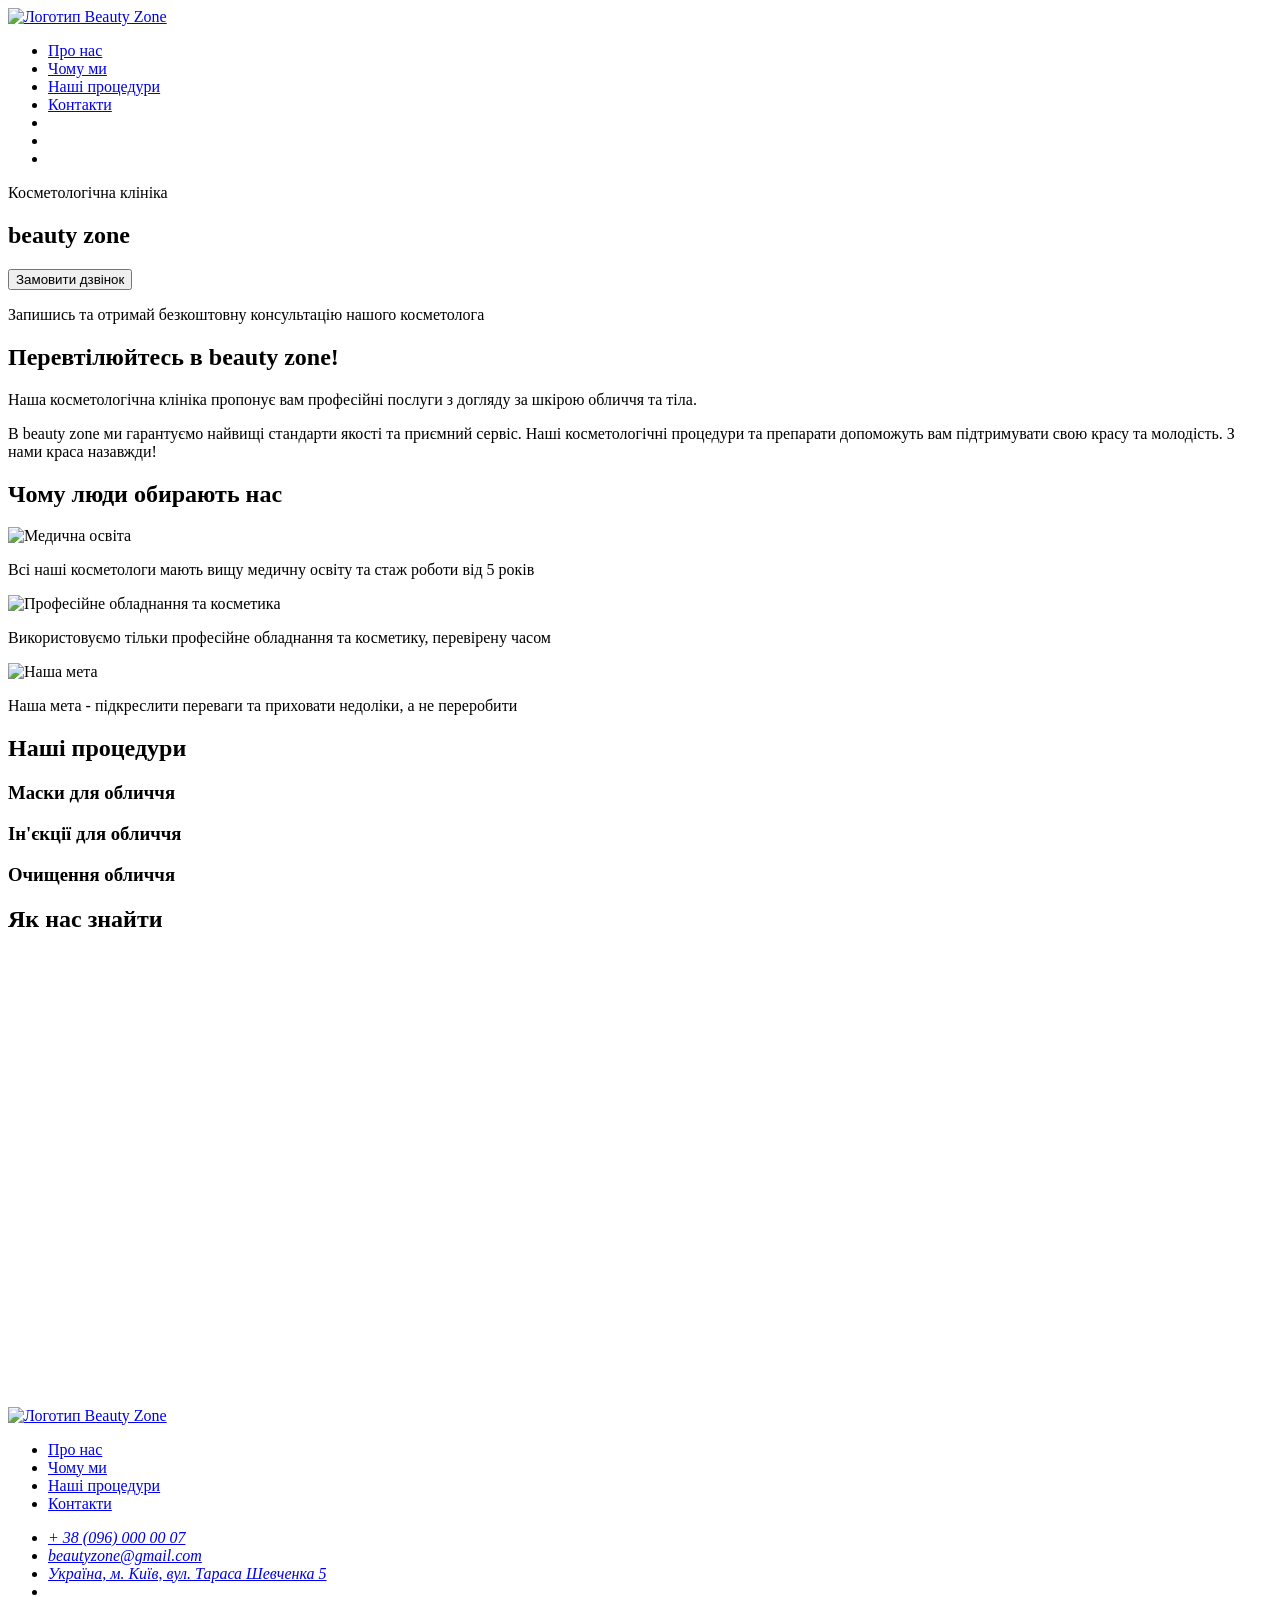
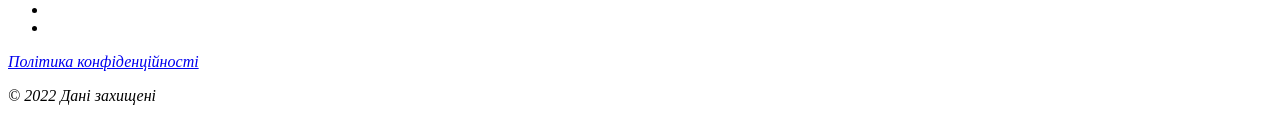
==== beaty-zone/index.html @ be11e013 "semantic markup added" ====
<!doctype html>
<html lang="uk">
  <head>
    <meta charset="UTF-8" />
    <meta name="viewport" content="width=device-width, initial-scale=1.0" />
    <!-- Styles -->
    <link rel="stylesheet" href="./css/styles.css" />
    <title>Beauty Zone</title>
  </head>
  <body>
    <header>
      <nav>
        <a href="index.html">
          <img src="./images/logo.svg" alt="Логотип Beauty Zone" />
        </a>
        <ul>
          <li><a href="#">Про нас</a></li>
          <li><a href="#">Чому ми</a></li>
          <li><a href="#">Наші процедури</a></li>
          <li><a href="#">Контакти</a></li>
          <li>
            <a href="#">
              <!-- telephone receiver icon -->
            </a>
          </li>
          <li>
            <a href="#">
              <!-- facebook icon -->
            </a>
          </li>
          <li>
            <a href="#">
              <!-- instagram icon -->
            </a>
          </li>
        </ul>
      </nav>
    </header>
    <main>
      <section>
        <p>Косметологічна клініка</p>
        <h1>beauty zone</h1>
        <button type="button">Замовити дзвінок</button>
        <p>Запишись та отримай безкоштовну консультацію нашого косметолога</p>
      </section>
      <section>
        <h2>Перевтілюйтесь в beauty zone!</h2>
        <p>
          Наша косметологічна клініка пропонує вам професійні послуги з догляду
          за шкірою обличчя та тіла.
        </p>
        <p>
          B beauty zone ми гарантуємо найвищі стандарти якості та приємний
          сервіс. Наші косметологічні процедури та препарати допоможуть вам
          підтримувати свою красу та молодість. З нами краса назавжди!
        </p>
      </section>
      <section>
        <h2>Чому люди обирають нас</h2>
        <article>
          <img src="./images/education.svg" alt="Медична освіта" />
          <p>
            Всі наші косметологи мають вищу медичну освіту та стаж роботи від 5
            років
          </p>
        </article>
        <article>
          <img
            src="./images/professional.svg"
            alt="Професійне обладнання та косметика"
          />
          <p>
            Використовуємо тільки професійне обладнання та косметику, перевірену
            часом
          </p>
        </article>
        <article>
          <img src="./images/purpose.svg" alt="Наша мета" />
          <p>
            Наша мета - підкреслити переваги та приховати недоліки, а не
            переробити
          </p>
        </article>
      </section>
      <section>
        <h2>Наші процедури</h2>
        <article>
          <h3>Маски для обличчя</h3>
        </article>
        <article>
          <h3>Ін'єкції для обличчя</h3>
        </article>
        <article>
          <h3>Очищення обличчя</h3>
        </article>
      </section>
      <section>
        <h2>Як нас знайти</h2>
        <iframe
          src="https://www.google.com/maps/embed?pb=!1m18!1m12!1m3!1d2540.9400613933917!2d30.5181289!3d50.4422171!2m3!1f0!2f0!3f0!3m2!1i1024!2i768!4f13.1!3m3!1m2!1s0x40d4cef8b5f6338d%3A0x25c7f06ad686451c!2z0LHRg9C70YzQstCw0YAg0KLQsNGA0LDRgdCwINCo0LXQstGH0LXQvdC60LAsIDUsINCa0LjRl9CyLCAwMjAwMA!5e0!3m2!1suk!2sua!4v1780265875647!5m2!1suk!2sua"
          width="600"
          height="450"
          style="border: 0"
          allowfullscreen=""
          loading="lazy"
          referrerpolicy="no-referrer-when-downgrade"
        ></iframe>
      </section>
      <footer>
        <nav>
          <a href="index.html">
            <img src="./images/logo.svg" alt="Логотип Beauty Zone" />
          </a>
          <ul>
            <li><a href="#">Про нас</a></li>
            <li><a href="#">Чому ми</a></li>
            <li><a href="#">Наші процедури</a></li>
            <li><a href="#">Контакти</a></li>
          </ul>
        </nav>
        <address>
          <ul>
            <li><a href="tel:+380960000007">+ 38 (096) 000 00 07</a></li>
            <li>
              <a href="mailto:beautyzone@gmail.com">beautyzone@gmail.com</a>
            </li>
            <li>
              <a
                href="https://maps.app.goo.gl/tMkbEoE7wJR4bHdy6"
                target="_blank"
                >Україна, м. Київ, вул. Тараса Шевченка 5
              </a>
            </li>
            <li>
              <a href="#">
                <!-- telephone receiver icon -->
              </a>
            </li>
            <li>
              <a href="#">
                <!-- facebook icon -->
              </a>
            </li>
            <li>
              <a href="#">
                <!-- instagram icon -->
              </a>
            </li>
          </ul>
          <a href="#" target="_blank">Політика конфіденційності</a>
          <p>&copy; 2022 Дані захищені</p>
        </address>
      </footer>
    </main>
  </body>
</html>
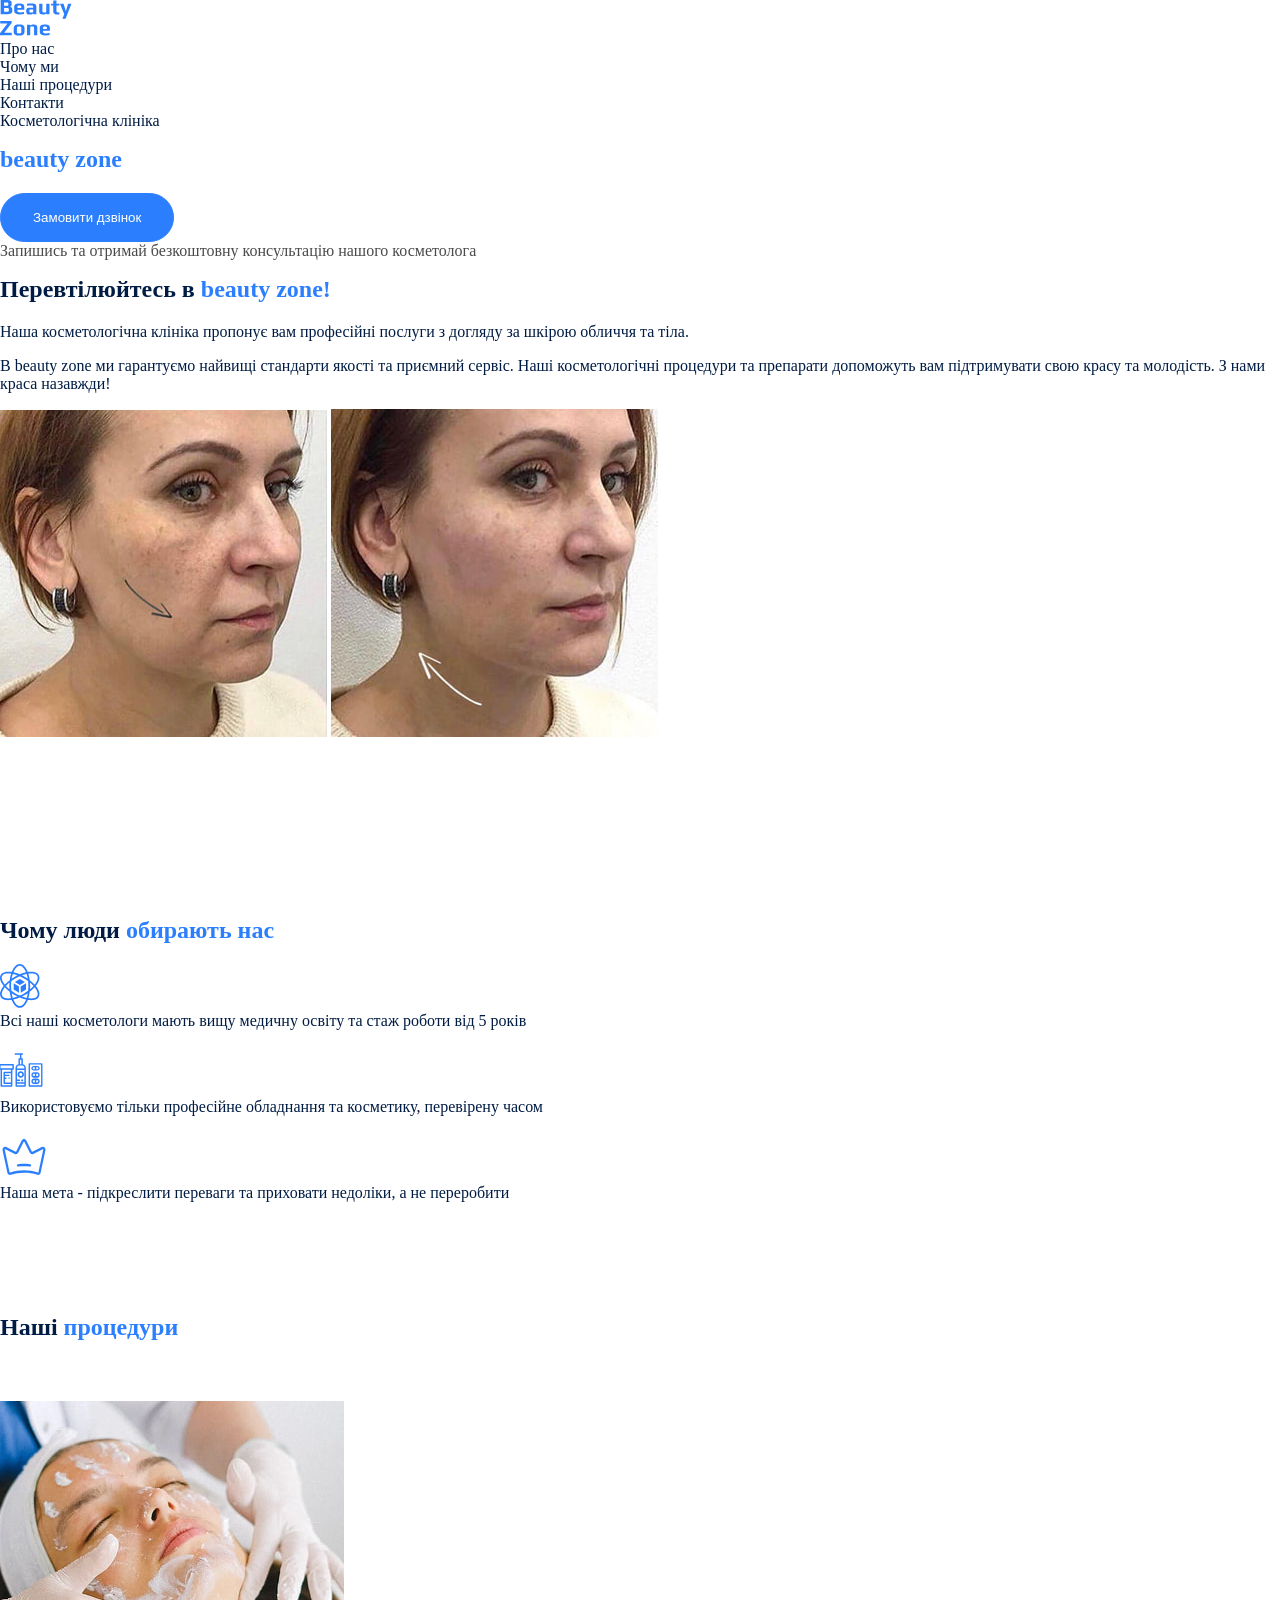
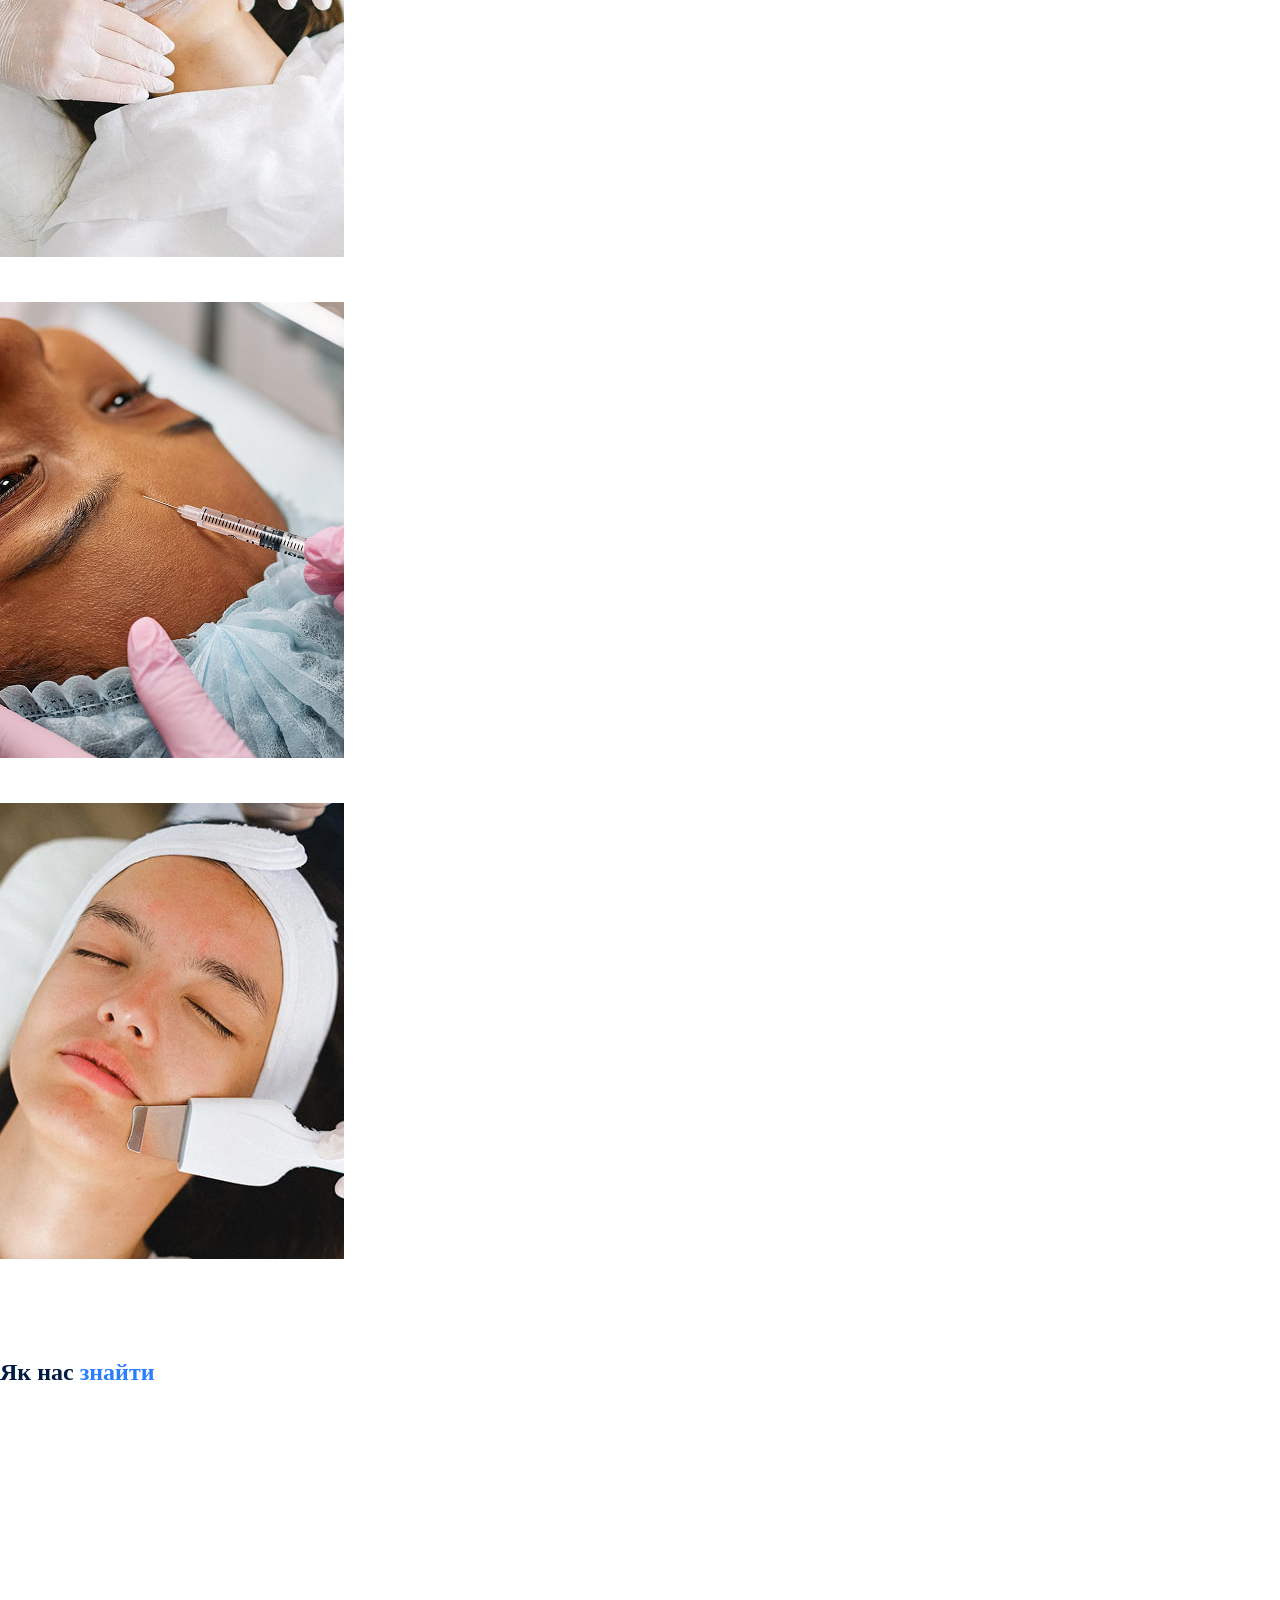
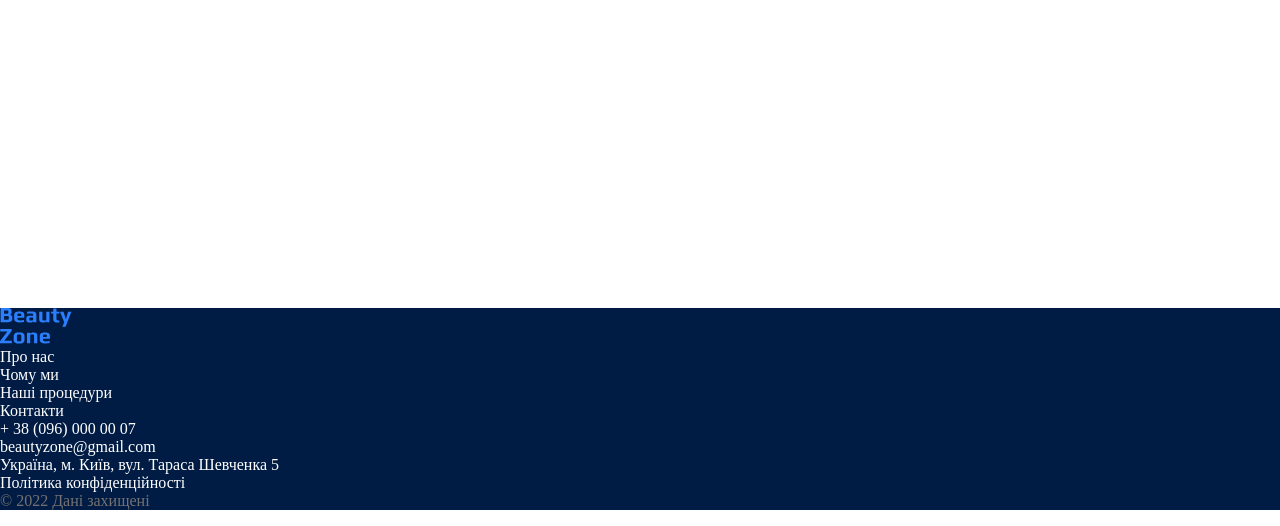
==== commit 07b68dea: "Merge branch 'main' of https://github.com/MaksUP/genius-space" ====
--- a/beaty-zone/index.html
+++ b/beaty-zone/index.html
@@ -11,13 +11,13 @@
     <header>
       <nav>
         <a href="index.html">
-          <img src="./images/logo.svg" alt="Логотип Beauty Zone" />
+          <img src="./images/brand-logo.svg" alt="Логотип Beauty Zone" />
         </a>
         <ul>
-          <li><a href="#">Про нас</a></li>
-          <li><a href="#">Чому ми</a></li>
-          <li><a href="#">Наші процедури</a></li>
-          <li><a href="#">Контакти</a></li>
+          <li><a class="nav-link" href="#">Про нас</a></li>
+          <li><a class="nav-link" href="#">Чому ми</a></li>
+          <li><a class="nav-link" href="#">Наші процедури</a></li>
+          <li><a class="nav-link" href="#">Контакти</a></li>
           <li>
             <a href="#">
               <!-- telephone receiver icon -->
@@ -39,24 +39,39 @@
     <main>
       <section>
         <p>Косметологічна клініка</p>
-        <h1>beauty zone</h1>
-        <button type="button">Замовити дзвінок</button>
-        <p>Запишись та отримай безкоштовну консультацію нашого косметолога</p>
+        <h1 class="banner-title">beauty zone</h1>
+        <button class="order-button" type="button">Замовити дзвінок</button>
+        <p class="banner-text">
+          Запишись та отримай безкоштовну консультацію нашого косметолога
+        </p>
       </section>
-      <section>
-        <h2>Перевтілюйтесь в beauty zone!</h2>
-        <p>
+      <section class="description-section">
+        <h2 class="section-title">
+          Перевтілюйтесь в <span class="accent">beauty zone!</span>
+        </h2>
+        <p class="description-text">
           Наша косметологічна клініка пропонує вам професійні послуги з догляду
           за шкірою обличчя та тіла.
         </p>
-        <p>
-          B beauty zone ми гарантуємо найвищі стандарти якості та приємний
-          сервіс. Наші косметологічні процедури та препарати допоможуть вам
-          підтримувати свою красу та молодість. З нами краса назавжди!
+        <p class="description-text">
+          B <span class="accent">beauty zone</span> ми гарантуємо найвищі
+          стандарти якості та приємний сервіс. Наші косметологічні процедури та
+          препарати допоможуть вам підтримувати свою красу та молодість. З нами
+          краса назавжди!
         </p>
+        <img
+          src="./images/woman-before.jpg"
+          alt="Фото жінки до пластичної операції"
+        />
+        <img
+          src="./images/woman-after.jpg"
+          alt="Фото жінки після пластичної операції"
+        />
       </section>
-      <section>
-        <h2>Чому люди обирають нас</h2>
+      <section class="advantages-section section">
+        <h2 class="section-title">
+          Чому люди <span class="accent">обирають нас</span>
+        </h2>
         <article>
           <img src="./images/education.svg" alt="Медична освіта" />
           <p>
@@ -82,20 +97,34 @@
           </p>
         </article>
       </section>
-      <section>
-        <h2>Наші процедури</h2>
+      <section class="section">
+        <h2 class="section-title">
+          Наші <span class="accent">процедури</span>
+        </h2>
         <article>
-          <h3>Маски для обличчя</h3>
+          <h3 class="procedure-title">Маски для обличчя</h3>
+          <img
+            src="./images/face-masks.jpg"
+            alt="Фото жінки з маскою на обличчі"
+          />
         </article>
         <article>
-          <h3>Ін'єкції для обличчя</h3>
+          <h3 class="procedure-title">Ін'єкції для обличчя</h3>
+          <img
+            src="./images/facial-injections.jpg"
+            alt="Фото жінки, якій роблять ін'єкцію"
+          />
         </article>
         <article>
-          <h3>Очищення обличчя</h3>
+          <h3 class="procedure-title">Очищення обличчя</h3>
+          <img
+            src="./images/facial-cleansing.jpg"
+            alt="Фото жінки, якій очищують обличчя"
+          />
         </article>
       </section>
-      <section>
-        <h2>Як нас знайти</h2>
+      <section class="section">
+        <h2 class="section-title">Як нас <span class="accent">знайти</span></h2>
         <iframe
           src="https://www.google.com/maps/embed?pb=!1m18!1m12!1m3!1d2540.9400613933917!2d30.5181289!3d50.4422171!2m3!1f0!2f0!3f0!3m2!1i1024!2i768!4f13.1!3m3!1m2!1s0x40d4cef8b5f6338d%3A0x25c7f06ad686451c!2z0LHRg9C70YzQstCw0YAg0KLQsNGA0LDRgdCwINCo0LXQstGH0LXQvdC60LAsIDUsINCa0LjRl9CyLCAwMjAwMA!5e0!3m2!1suk!2sua!4v1780265875647!5m2!1suk!2sua"
           width="600"
@@ -105,27 +134,35 @@
           loading="lazy"
           referrerpolicy="no-referrer-when-downgrade"
         ></iframe>
+        <!-- <form action=""></form>  -->
       </section>
       <footer>
         <nav>
           <a href="index.html">
-            <img src="./images/logo.svg" alt="Логотип Beauty Zone" />
+            <img src="./images/brand-logo.svg" alt="Логотип Beauty Zone" />
           </a>
           <ul>
-            <li><a href="#">Про нас</a></li>
-            <li><a href="#">Чому ми</a></li>
-            <li><a href="#">Наші процедури</a></li>
-            <li><a href="#">Контакти</a></li>
+            <li><a class="footer-link" href="#">Про нас</a></li>
+            <li><a class="footer-link" href="#">Чому ми</a></li>
+            <li><a class="footer-link" href="#">Наші процедури</a></li>
+            <li><a class="footer-link" href="#">Контакти</a></li>
           </ul>
         </nav>
         <address>
           <ul>
-            <li><a href="tel:+380960000007">+ 38 (096) 000 00 07</a></li>
             <li>
-              <a href="mailto:beautyzone@gmail.com">beautyzone@gmail.com</a>
+              <a class="footer-link" href="tel:+380960000007"
+                >+ 38 (096) 000 00 07</a
+              >
+            </li>
+            <li>
+              <a class="footer-link" href="mailto:beautyzone@gmail.com"
+                >beautyzone@gmail.com</a
+              >
             </li>
             <li>
               <a
+                class="footer-link"
                 href="https://maps.app.goo.gl/tMkbEoE7wJR4bHdy6"
                 target="_blank"
                 >Україна, м. Київ, вул. Тараса Шевченка 5
@@ -147,8 +184,10 @@
               </a>
             </li>
           </ul>
-          <a href="#" target="_blank">Політика конфіденційності</a>
-          <p>&copy; 2022 Дані захищені</p>
+          <a class="footer-link" href="#" target="_blank">
+            Політика конфіденційності
+          </a>
+          <p class="address-copyright">&copy; 2022 Дані захищені</p>
         </address>
       </footer>
     </main>
--- a/beaty-zone/css/styles.css
+++ b/beaty-zone/css/styles.css
@@ -0,0 +1,115 @@
+:root {
+  --color-primary-light-blue: #2b7fff;
+  --color-primary-dark-blue: #011c44;
+  --color-primary-white: #ffffff;
+  --color-secondary-light-gray: #747272;
+  --color-secondary-dark-gray: #4a4a4a;
+  --color-secondary-dark-blue: #011f4a;
+}
+
+/* Base */
+* {
+  box-sizing: border-box;
+}
+
+body {
+  color: var(--color-primary-dark-blue);
+  margin: 0;
+}
+
+footer {
+  background-color: var(--color-primary-dark-blue);
+}
+
+h1,
+h2,
+h3,
+h4,
+h5,
+h6,
+p {
+  margin-top: 0;
+}
+
+a {
+  text-decoration: none;
+}
+
+address {
+  font-style: normal;
+}
+
+ul {
+  list-style-type: none;
+  margin: 0;
+  padding: 0;
+}
+
+/* Section */
+.section {
+  padding: 48px 0;
+}
+
+.section-title .accent {
+  color: #2b7fff;
+}
+
+/* Navigation */
+.nav-link {
+  color: var(--color-primary-dark-blue);
+}
+
+.nav-link:hover {
+  color: var(--color-primary-light-blue);
+}
+
+/* Banner section */
+.banner-title {
+  color: var(--color-primary-light-blue);
+}
+
+.order-button {
+  color: var(--color-primary-white);
+  background-color: var(--color-primary-light-blue);
+  border: 1px solid var(--color-primary-light-blue);
+  border-radius: 32px;
+  padding: 16px 32px;
+  cursor: pointer;
+}
+
+.banner-text {
+  color: var(--color-secondary-dark-gray);
+}
+
+/* Description section */
+.description-section {
+  padding-bottom: 176px;
+}
+
+.description-text .accent {
+}
+
+/* Advantages section */
+.advantages-section {
+  padding-top: 0;
+}
+
+/* Procedures section */
+.procedure-title {
+  color: var(--color-primary-white);
+}
+
+/* Location section */
+
+/* Footer */
+.footer-link {
+  color: var(--color-primary-white);
+}
+
+.footer-link:hover {
+  color: var(--color-primary-light-blue);
+}
+
+.address-copyright {
+  color: var(--color-secondary-light-gray);
+}
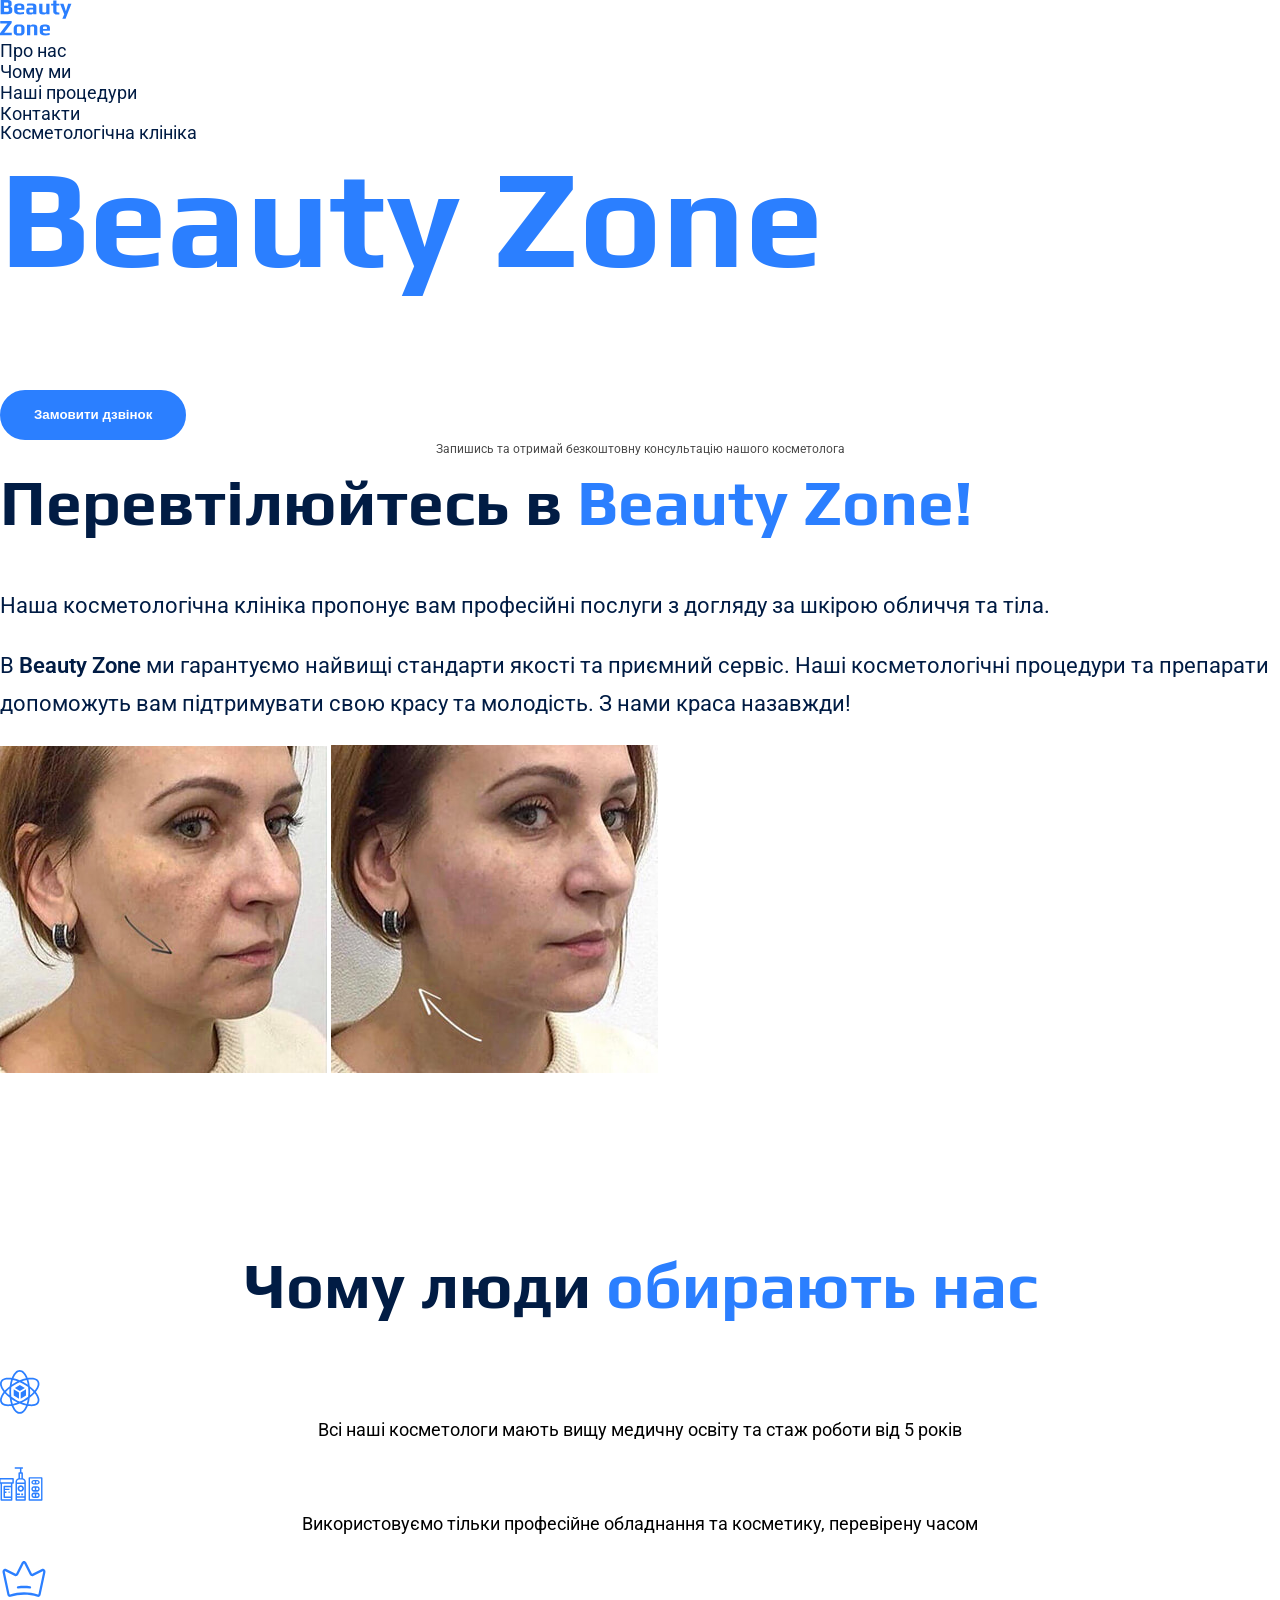
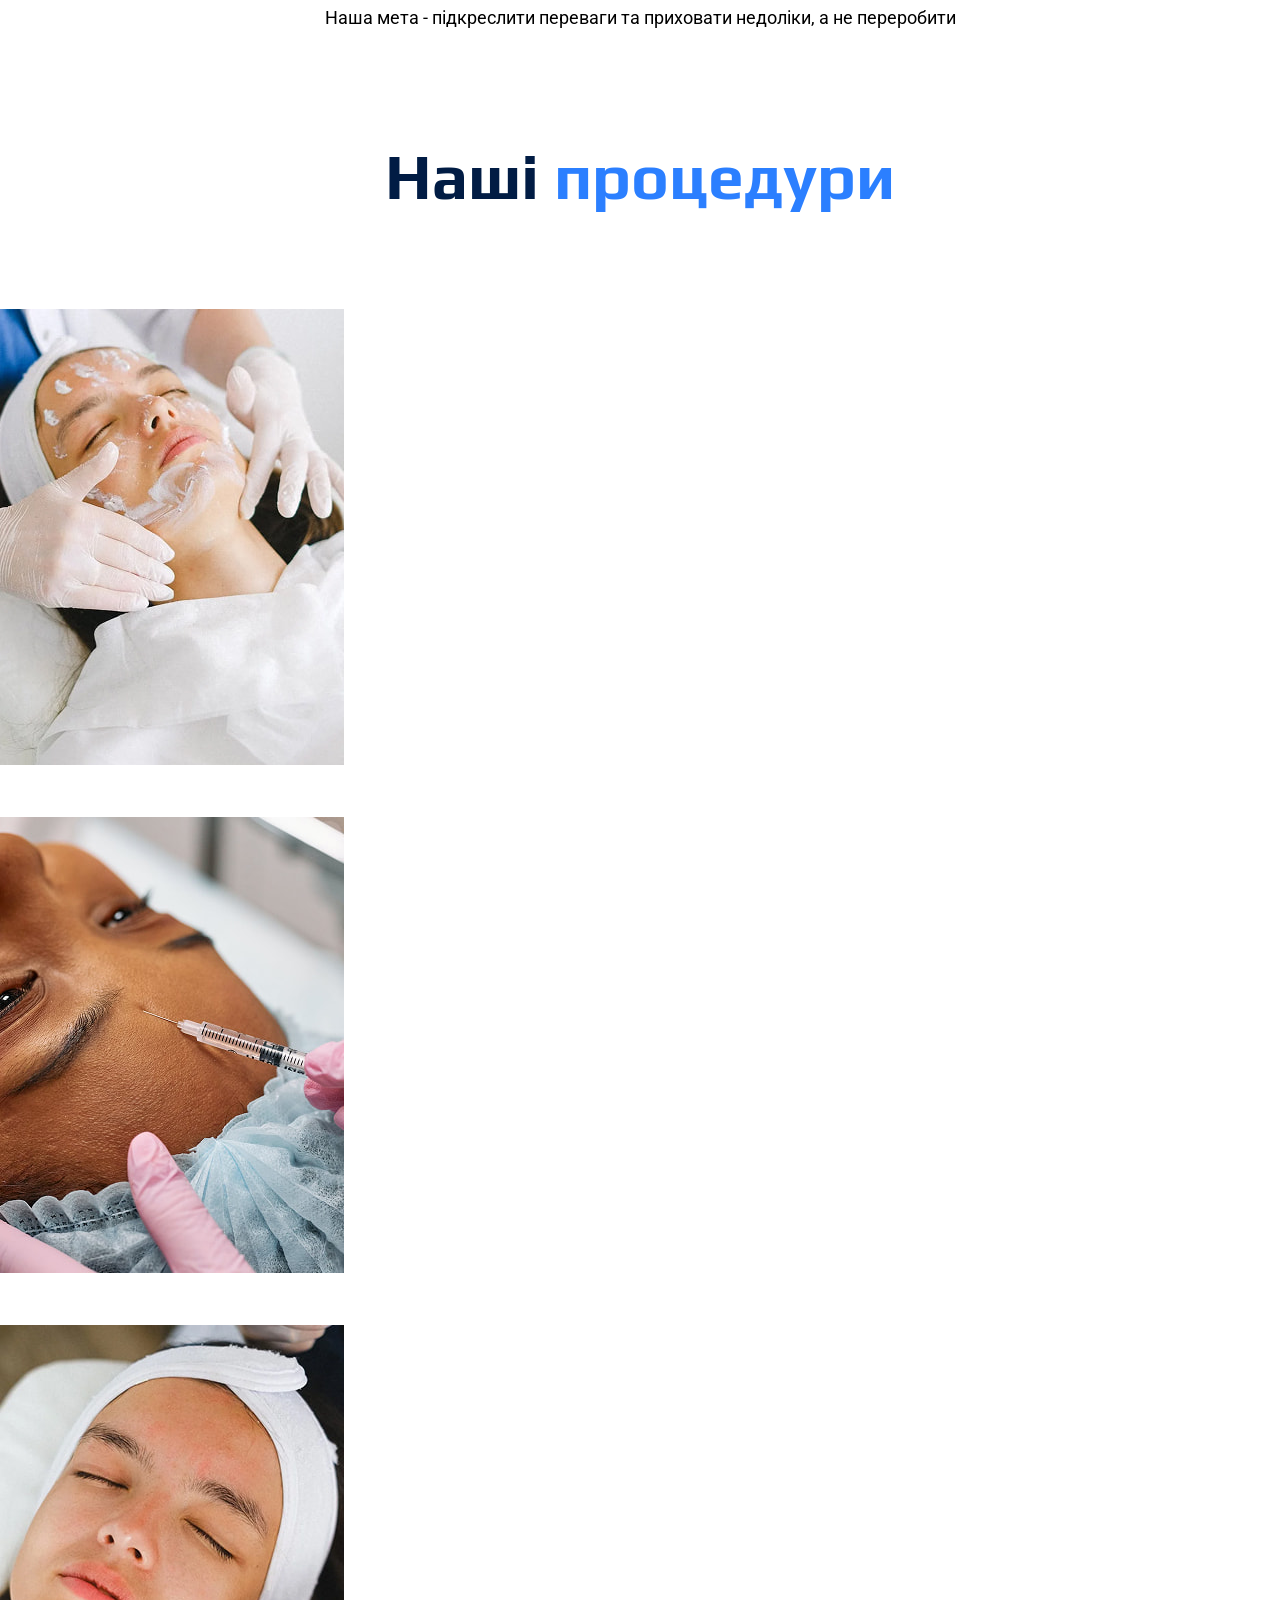
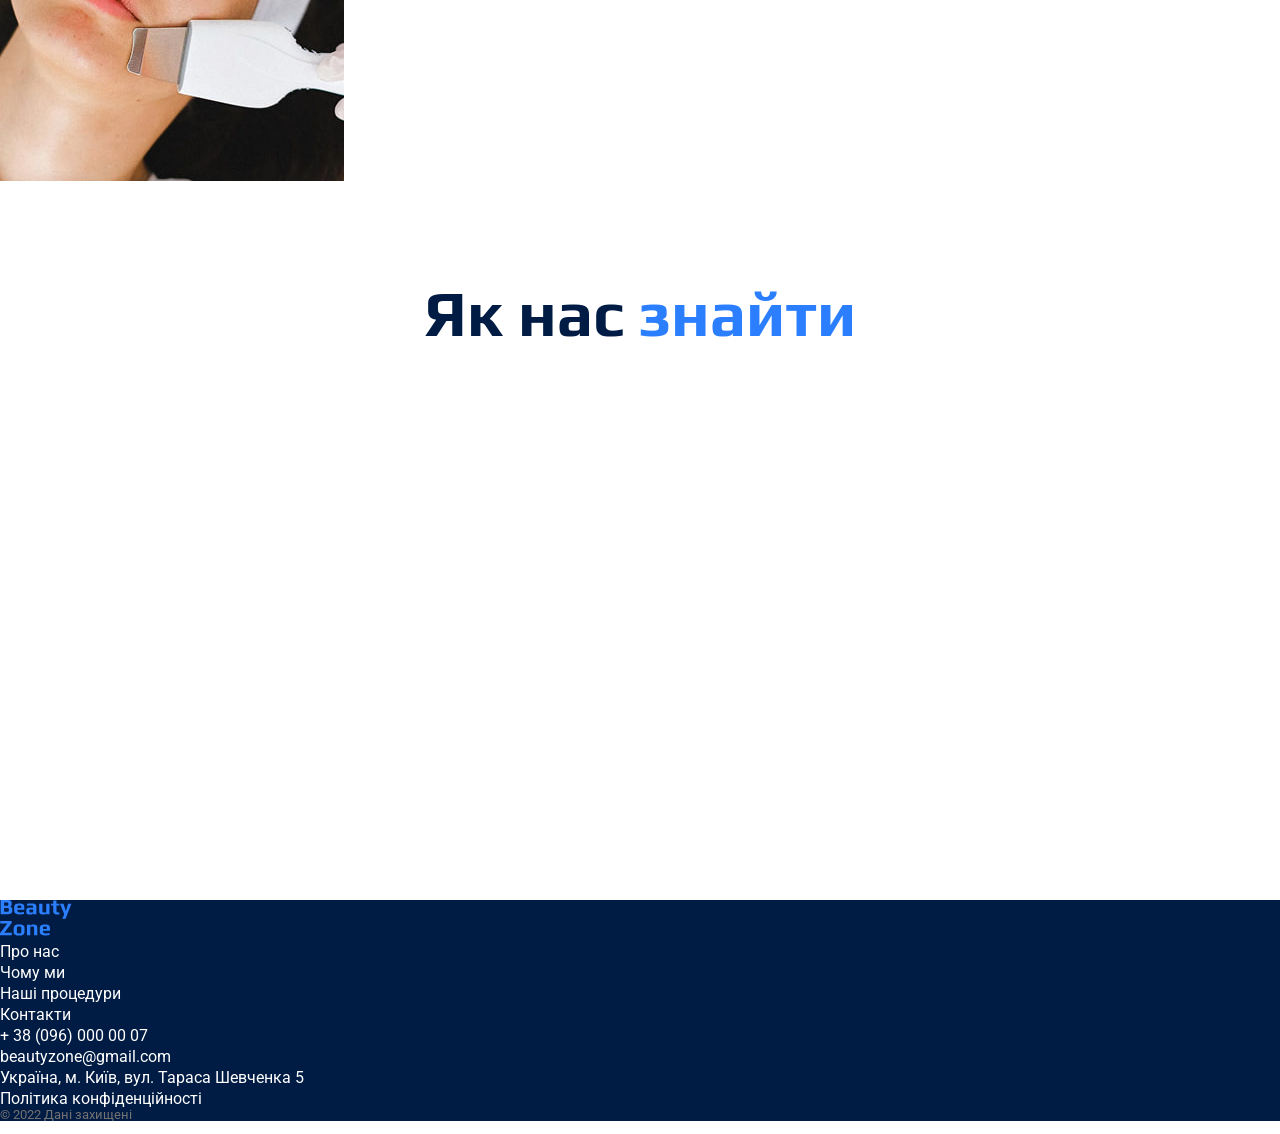
==== commit f2d21b79: "fonts added" ====
--- a/beaty-zone/index.html
+++ b/beaty-zone/index.html
@@ -38,8 +38,8 @@
     </header>
     <main>
       <section>
-        <p>Косметологічна клініка</p>
-        <h1 class="banner-title">beauty zone</h1>
+        <p class="banner-title">Косметологічна клініка</p>
+        <h1 class="banner-brand capitalize">beauty zone</h1>
         <button class="order-button" type="button">Замовити дзвінок</button>
         <p class="banner-text">
           Запишись та отримай безкоштовну консультацію нашого косметолога
@@ -47,17 +47,17 @@
       </section>
       <section class="description-section">
         <h2 class="section-title">
-          Перевтілюйтесь в <span class="accent">beauty zone!</span>
+          Перевтілюйтесь в <span class="accent capitalize">beauty zone!</span>
         </h2>
         <p class="description-text">
           Наша косметологічна клініка пропонує вам професійні послуги з догляду
           за шкірою обличчя та тіла.
         </p>
         <p class="description-text">
-          B <span class="accent">beauty zone</span> ми гарантуємо найвищі
-          стандарти якості та приємний сервіс. Наші косметологічні процедури та
-          препарати допоможуть вам підтримувати свою красу та молодість. З нами
-          краса назавжди!
+          B <span class="brand capitalize">beauty zone</span> ми гарантуємо
+          найвищі стандарти якості та приємний сервіс. Наші косметологічні
+          процедури та препарати допоможуть вам підтримувати свою красу та
+          молодість. З нами краса назавжди!
         </p>
         <img
           src="./images/woman-before.jpg"
@@ -69,12 +69,12 @@
         />
       </section>
       <section class="advantages-section section">
-        <h2 class="section-title">
+        <h2 class="advantages-title section-title">
           Чому люди <span class="accent">обирають нас</span>
         </h2>
         <article>
           <img src="./images/education.svg" alt="Медична освіта" />
-          <p>
+          <p class="advantage-text">
             Всі наші косметологи мають вищу медичну освіту та стаж роботи від 5
             років
           </p>
@@ -84,21 +84,21 @@
             src="./images/professional.svg"
             alt="Професійне обладнання та косметика"
           />
-          <p>
+          <p class="advantage-text">
             Використовуємо тільки професійне обладнання та косметику, перевірену
             часом
           </p>
         </article>
         <article>
           <img src="./images/purpose.svg" alt="Наша мета" />
-          <p>
+          <p class="advantage-text">
             Наша мета - підкреслити переваги та приховати недоліки, а не
             переробити
           </p>
         </article>
       </section>
       <section class="section">
-        <h2 class="section-title">
+        <h2 class="procedures-title section-title">
           Наші <span class="accent">процедури</span>
         </h2>
         <article>
@@ -124,7 +124,9 @@
         </article>
       </section>
       <section class="section">
-        <h2 class="section-title">Як нас <span class="accent">знайти</span></h2>
+        <h2 class="location-title section-title">
+          Як нас <span class="accent">знайти</span>
+        </h2>
         <iframe
           src="https://www.google.com/maps/embed?pb=!1m18!1m12!1m3!1d2540.9400613933917!2d30.5181289!3d50.4422171!2m3!1f0!2f0!3f0!3m2!1i1024!2i768!4f13.1!3m3!1m2!1s0x40d4cef8b5f6338d%3A0x25c7f06ad686451c!2z0LHRg9C70YzQstCw0YAg0KLQsNGA0LDRgdCwINCo0LXQstGH0LXQvdC60LAsIDUsINCa0LjRl9CyLCAwMjAwMA!5e0!3m2!1suk!2sua!4v1780265875647!5m2!1suk!2sua"
           width="600"
--- a/beaty-zone/css/styles.css
+++ b/beaty-zone/css/styles.css
@@ -1,7 +1,41 @@
+/* play-regular */
+@font-face {
+  font-display: swap;
+  font-family: 'Play';
+  font-style: normal;
+  font-weight: 400;
+  src: url('../fonts/play-v21-cyrillic_latin-regular.woff2') format('woff2');
+}
+/* play-700 */
+@font-face {
+  font-display: swap;
+  font-family: 'Play';
+  font-style: normal;
+  font-weight: 700;
+  src: url('../fonts/play-v21-cyrillic_latin-700.woff2') format('woff2');
+}
+/* roboto-regular */
+@font-face {
+  font-display: swap;
+  font-family: 'Roboto';
+  font-style: normal;
+  font-weight: 400;
+  src: url('../fonts/roboto-v51-cyrillic_latin-regular.woff2') format('woff2');
+}
+/* roboto-600 */
+@font-face {
+  font-display: swap;
+  font-family: 'Roboto';
+  font-style: normal;
+  font-weight: 600;
+  src: url('../fonts/roboto-v51-cyrillic_latin-600.woff2') format('woff2');
+}
+
 :root {
   --color-primary-light-blue: #2b7fff;
   --color-primary-dark-blue: #011c44;
   --color-primary-white: #ffffff;
+  --color-primary-black: #000000;
   --color-secondary-light-gray: #747272;
   --color-secondary-dark-gray: #4a4a4a;
   --color-secondary-dark-blue: #011f4a;
@@ -15,6 +49,9 @@
 body {
   color: var(--color-primary-dark-blue);
   margin: 0;
+  font-family: 'Roboto', sans-serif;
+  font-weight: 400;
+  font-size: 18px;
 }
 
 footer {
@@ -45,11 +82,22 @@
   padding: 0;
 }
 
+.capitalize {
+  text-transform: capitalize;
+}
+
 /* Section */
 .section {
   padding: 48px 0;
 }
 
+.section-title {
+  font-family: 'Play', sans-serif;
+  font-weight: 700;
+  font-size: 64px;
+  line-height: 100%;
+}
+
 .section-title .accent {
   color: #2b7fff;
 }
@@ -57,28 +105,48 @@
 /* Navigation */
 .nav-link {
   color: var(--color-primary-dark-blue);
+  line-height: 100%;
 }
 
 .nav-link:hover {
   color: var(--color-primary-light-blue);
+  font-weight: 700;
 }
 
 /* Banner section */
 .banner-title {
+  line-height: 100%;
+}
+
+.banner-brand {
   color: var(--color-primary-light-blue);
+  font-family: 'Play', sans-serif;
+  font-weight: 700;
+  font-size: 140px;
+  line-height: 114px;
 }
 
 .order-button {
   color: var(--color-primary-white);
   background-color: var(--color-primary-light-blue);
-  border: 1px solid var(--color-primary-light-blue);
+  border: 2px solid var(--color-primary-light-blue);
   border-radius: 32px;
   padding: 16px 32px;
   cursor: pointer;
+  font-weight: 600;
+  line-height: 100%;
+}
+
+.order-button:hover {
+  color: var(--color-primary-dark-blue);
+  background-color: transparent;
 }
 
 .banner-text {
   color: var(--color-secondary-dark-gray);
+  font-size: 12px;
+  line-height: 18px;
+  text-align: center;
 }
 
 /* Description section */
@@ -86,7 +154,17 @@
   padding-bottom: 176px;
 }
 
-.description-text .accent {
+.description-text {
+  font-size: 22px;
+  line-height: 38px;
+}
+
+.description-text .brand {
+  font-weight: 600;
+}
+
+.description-text .capitalize {
+  text-transform:;
 }
 
 /* Advantages section */
@@ -94,22 +172,49 @@
   padding-top: 0;
 }
 
+.advantages-title {
+  text-align: center;
+}
+
+.advantage-text {
+  color: var(--color-primary-black);
+  line-height: 24px;
+  text-align: center;
+}
+
 /* Procedures section */
+.procedures-title {
+  text-align: center;
+}
+
 .procedure-title {
   color: var(--color-primary-white);
+  font-size: 22px;
+  line-height: 26px;
+  text-align: center;
+  vertical-align: middle;
 }
 
 /* Location section */
+.location-title {
+  text-align: center;
+  vertical-align: middle;
+}
 
 /* Footer */
 .footer-link {
   color: var(--color-primary-white);
+  font-size: 16px;
+  line-height: 100%;
 }
 
 .footer-link:hover {
   color: var(--color-primary-light-blue);
+  font-weight: 700;
 }
 
 .address-copyright {
   color: var(--color-secondary-light-gray);
-}
+  font-size: 13px;
+  line-height: 100%;
+}
